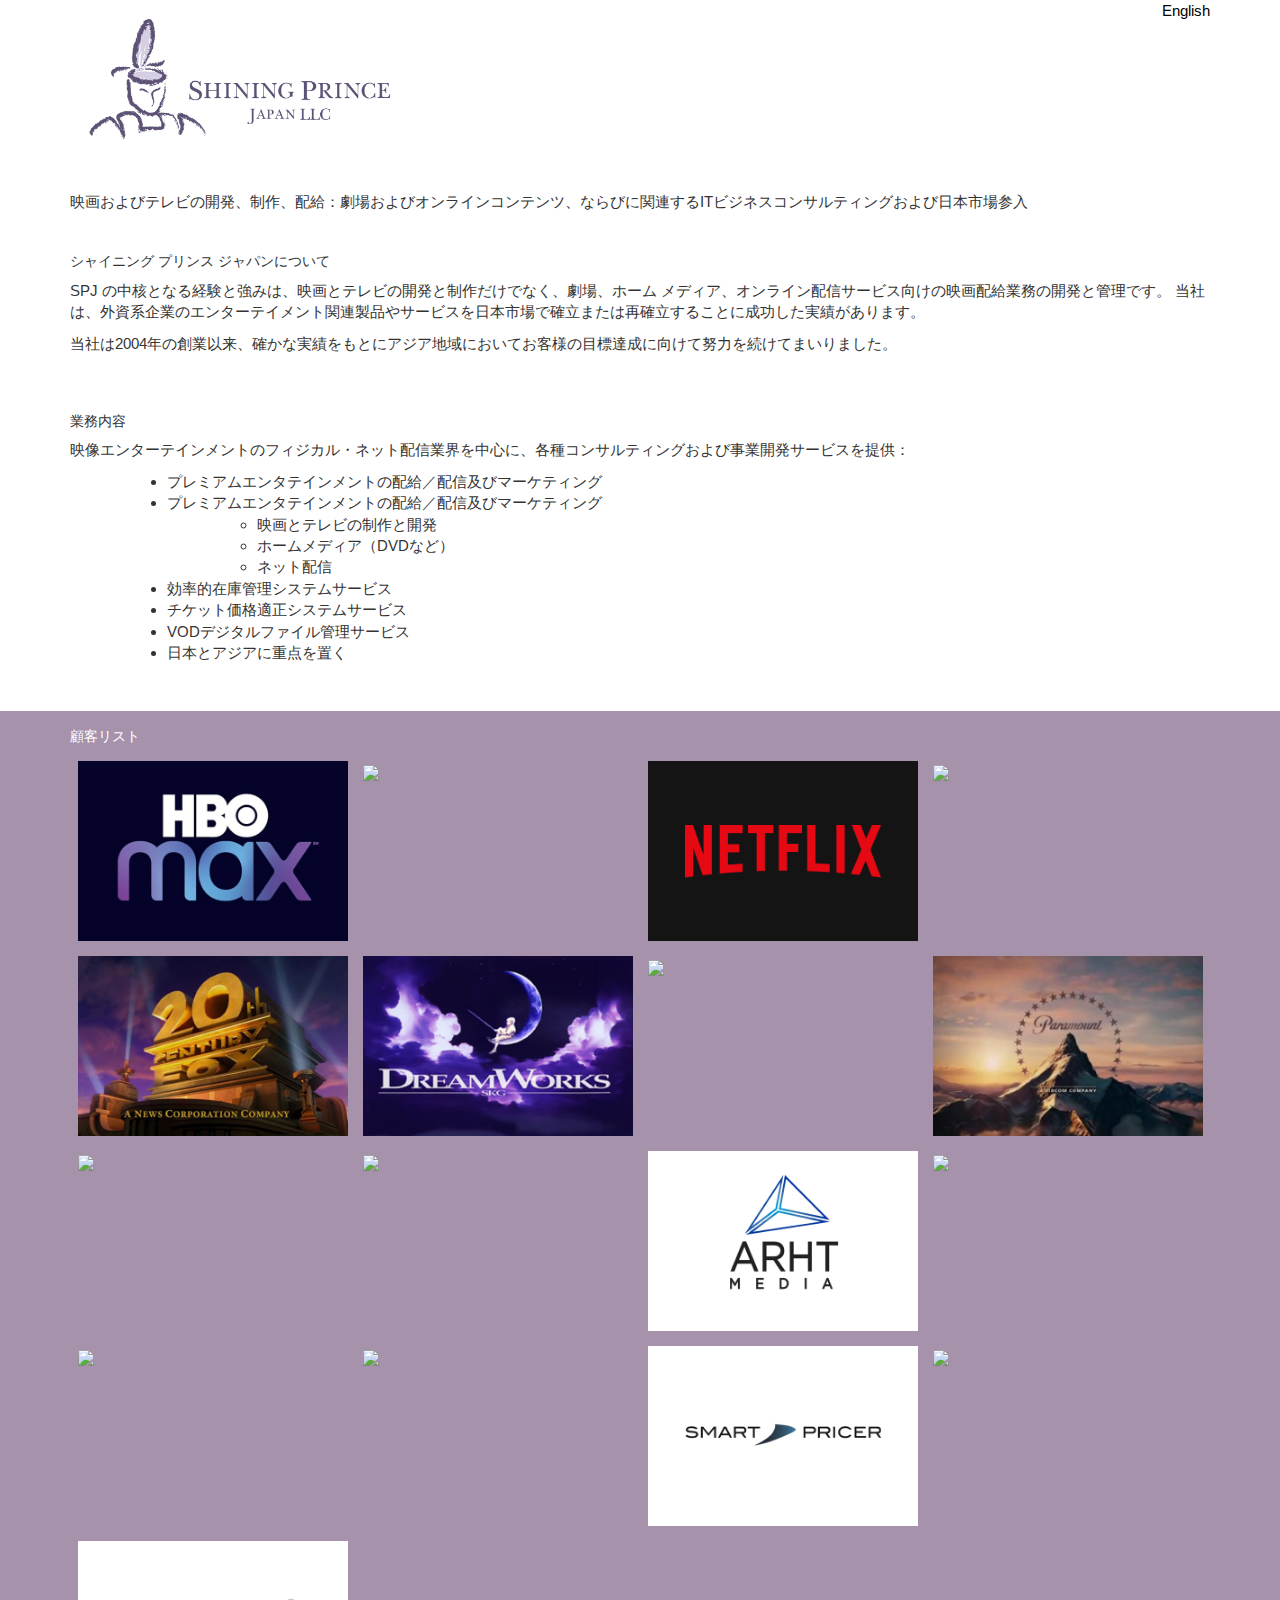
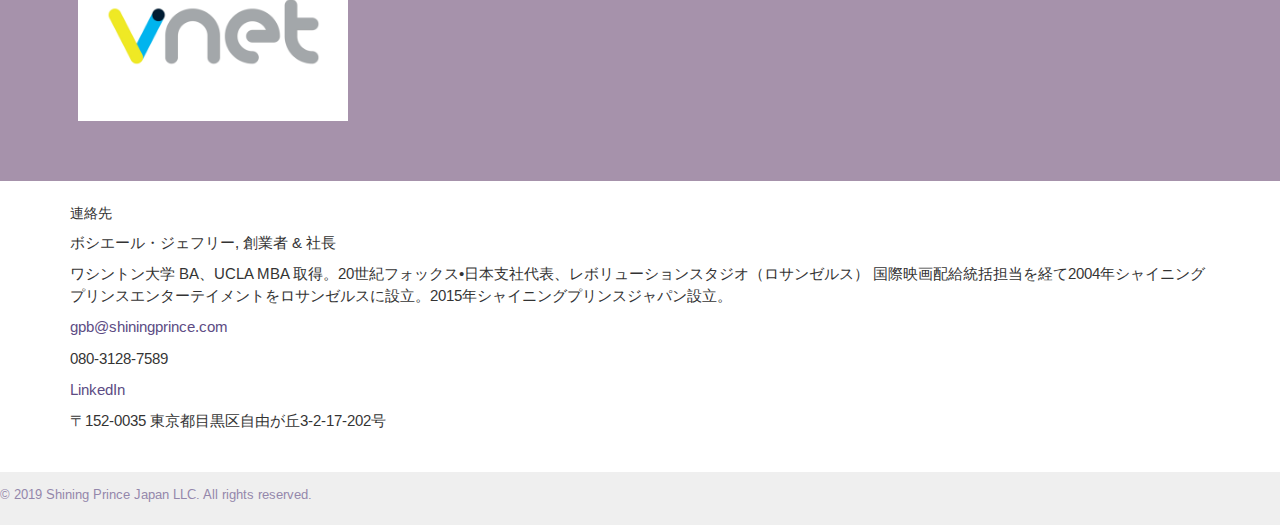
==== index.html @ ab5e5fb2 "Update index.html" ====
<!DOCTYPE html>
<html>
    <head>
        <meta charset="utf-8">
    <meta http-equiv="X-UA-Compatible" content="IE=edge">
    <meta name="viewport" content="width=device-width, initial-scale=1">
    <title>Shining Prince Japan LLC</title>
    <link rel="page icon" href="img/sp-pageIcon-light.png">

    <!-- Bootstrap CSS -->
    <link href="https://maxcdn.bootstrapcdn.com/bootstrap/3.3.6/css/bootstrap.min.css" rel="stylesheet" type="text/css" />

    <!-- Font Awesome -->
    <link rel="stylesheet" href="https://maxcdn.bootstrapcdn.com/font-awesome/4.4.0/css/font-awesome.min.css">

    <!-- Materialize CSS -->
    <link rel="stylesheet" href="https://cdnjs.cloudflare.com/ajax/libs/materialize/0.97.5/css/materialize.min.css">

    <!-- Materialize Icons -->
    <link href="https://fonts.googleapis.com/icon?family=Material+Icons" rel="stylesheet">

    <!-- CSS -->
    <link rel="stylesheet" type="text/css" href="css/main.css">
  </head>

  <body>
        <!-- Materialize Navigation Bar -->
        <nav id="navbar">
           <div class="nav-wrapper">
             <a href="#" class="brand-logo">
                <img class="mainLogo" src="img/logo-03.png">
<!--                 <div id="title-div">
                    <h1 class="navbar-title">Shining Prince</h1>
                    <h2 class="navbar-subtitle">Japan LLC</h2>
                    <h2 class="navbar-subtitle">シャイニング プリンス ジャパン</h2>
                </div> -->
            </a>
            <p class="language"><a class="langLink" href="en.html">English</a></p>
           </div>
        </nav>

         <div class="container" id="about">
            <br />
            <p>映画およびテレビの開発、制作、配給：劇場およびオンラインコンテンツ、ならびに関連するITビジネスコンサルティングおよび日本市場参入</p>
            <br />
            <div id="company-about">    
                <h5>シャイニング プリンス ジャパンについて</h5>
                <p>SPJ の中核となる経験と強みは、映画とテレビの開発と制作だけでなく、劇場、ホーム メディア、オンライン配信サービス向けの映画配給業務の開発と管理です。 当社は、外資系企業のエンターテイメント関連製品やサービスを日本市場で確立または再確立することに成功した実績があります。</p>
                <p>当社は2004年の創業以来、確かな実績をもとにアジア地域においてお客様の目標達成に向けて努力を続けてまいりました。</p>
            </div>
            <div id="capabilities">
                <h5>業務内容</h5>

                <p>映像エンターテインメントのフィジカル・ネット配信業界を中心に、各種コンサルティングおよび事業開発サービスを提供：</p>
                <ul id="list">
			<li>プレミアムエンタテインメントの配給／配信及びマーケティング</li>
                    <li>プレミアムエンタテインメントの配給／配信及びマーケティング</li>
                    <ul id="inner-list">
                        <li>映画とテレビの制作と開発</li>
                        <li>ホームメディア（DVDなど）</li>
                        <li>ネット配信</li>
                    </ul>   
                    <li>効率的在庫管理システムサービス</li>
                    <li>チケット価格適正システムサービス</li>
                    <li>VODデジタルファイル管理サービス</li>
                    <li>日本とアジアに重点を置く</li>
                </ul>
            </div>

        </div>
             
             <div class="bg">
                 <div class="container" id="clients">
                    <h5>顧客リスト</h5>
                     <div class="flex-container">
			<div class="cell">
			    <img class="flex-item" src="./img/clients/HBO_Max.png">
			</div>
			<div class="cell">
			    <img class="flex-item" src="./img/clients/hulu.png">
			</div>
			<div class="cell">
			    <img class="flex-item" src="./img/clients/Netflix.png">
			</div>
			<div class="cell">
			    <img class="flex-item" src="./img/clients/IMAX.png">
			</div>
			<div class="cell">
			    <img class="flex-item" src="./img/clients/20th Century.png">
			</div>
			 <div class="cell">
			    <img class="flex-item" src="./img/clients/DW SKG.png">
			</div>
			 <div class="cell">
			    <img class="flex-item" src="./img/clients/Asmik.png">
			</div>
			 <div class="cell">
			    <img class="flex-item" src="./img/clients/Paramount.png">
			</div>
			<div class="cell">
			    <img class="flex-item" src="./img/clients/Tokyo Intl Film Fest.png">
			</div>
			<div class="cell">
			    <img class="flex-item" src="./img/clients/DW Home Ent.png">
			</div>
			<div class="cell">
			    <img class="flex-item" src="./img/clients/ARHTMedia.png">
			</div>
			<div class="cell">
			    <img class="flex-item" src="./img/clients/DBox.png">
			</div>
			<div class="cell">
			    <img class="flex-item" src="./img/clients/Laika.png">
			</div>
			<div class="cell">
			    <img class="flex-item" src="./img/clients/Tokyu Rec.png">
			</div>
			<div class="cell">
			    <img class="flex-item" src="./img/clients/SmartPricer.png">
			</div>	
			<div class="cell">
			    <img class="flex-item" src="./img/clients/rentrak.jpeg">
			</div>
			<div class="cell">
			    <img class="flex-item" src="./img/clients/vnet.png">
			</div>
                    </div>
                 </div>
             </div>

        <!-- Contact -->
        <div class="container" id="contact">
            <h5 class="contactHead">連絡先</h5>
            <p>ボシエール・ジェフリー, 創業者 & 社長</p>
            <p>ワシントン大学 BA、UCLA MBA 取得。20世紀フォックス•日本支社代表、レボリューションスタジオ（ロサンゼルス） 国際映画配給統括担当を経て2004年シャイニングプリンスエンターテイメントをロサンゼルスに設立。2015年シャイニングプリンスジャパン設立。</p>



            <div id="contact-info">
                <div>
                    <a class="us-icon-link" href="mailto:gpb@shiningprince.com">
                        <p class="us-contact-info">gpb@shiningprince.com</p>
                    </a>
                </div>
                <div>
                    <p class="us-contact-info">080-3128-7589</p>
                </div>
                <div>
                    <a class="us-icon-link" target="_blank" href="https://www.linkedin.com/in/gbossiere">
                        <p class="us-contact-info">LinkedIn</p>
                    </a>
                </div>
                <div>
                    <p class="us-contact-info">〒152-0035 東京都目黒区自由が丘3-2-17-202号</p>
                </div>
            </div>
         </div>
  </body>


    <!-- Materialize Footer Bar -->
    <footer>
        <p class="center-align footer-text">© 2019 Shining Prince Japan LLC. All rights reserved.</p>
  </footer>
</html>
---- css/main.css ----
@import url(https://fonts.googleapis.com/css?family=PT+Serif);
@import url(https://fonts.googleapis.com/css?family=Lato);
@import url(https://fonts.googleapis.com/css?family=Arimo);

.active {
	background-color: #cac3d5 !important;
}

body {
	font-family: 'Arimo', Helvetica Neue, Helvetica, sans-serif;
	font-size: 15px;
}

#contact {
	margin-top: 1em;
	margin-bottom: 2em;
}

#company-about {
	padding-bottom: 40px;
}

a {
	color: #5d4c84;
}

a:hover, a:link {
	text-decoration: none;
}

.langLink:hover {
	border-radius: 10%;
}

.language {
	position: absolute;
	right: 70px;
}

.language, .langLink {
	color: black;
}

#nav-mobile {
	margin-right: 50px;
}

#navbar {
	background-color: white;
}

.footer-text {
	color: #9487ab;
}

footer {
	background-color: #efefef !important;
	padding: 1em 0;
	font-size: 0.85em;
}

.flex-container {
	display: -webkit-flex;
	display: flex;
	flex-flow: row wrap;
}
.flex-item {
	max-width: 100%;
}
.cell {
	width: calc(50% - 1em);
	margin: 0.5em;
}
.cell .img {
	display: block;
}
.bg {
	background-color: #A692AB;
	min-width: 100%;
	padding-bottom: 3em !important;
}

#clients {
	color: white;
	padding-top: 0.5em;
	margin-bottom: 0.50em;
}

.mainLogo {
	position: absolute;
	width: 300px;
	left: -150px;
}
#navbar {
	height: 130px;
}
.navbar-title {
	font-size: 30px;
	margin-bottom: 0;	
}
.navbar-subtitle {
	font-size: 22px;
	margin-top: 0;
}

#title-div {
	font-family: 'PT Serif', Helvetica Neue, Helvetica, serif;
	text-align: center;
	position: absolute;
	width: 250px;
	top: 24px;
	left: -80px;
	font-variant: small-caps;
	color: #5E5274;
}

ul li {
	list-style-type: disc;
}
#list {
	padding-bottom: 0.5em;
	list-style-type: disc;
	margin-left: 5%;
}

#inner-list li {
	list-style-type: circle;
	margin-left: 5%;
}

#about {
	margin-top: 1em;
	margin-bottom: 2em;
}

@media screen and (min-width: 600px) {
	.cell {
		width: calc(33.33333% - 1em);
	}
}

@media screen and (min-width: 1000px) {
	.cell {
		width: calc(25% - 1em);
	}
	.mainLogo {
		width: 400px;
		top: -20px;
		left: 50px;
	}
	#navbar {
		height: 155px;
	}
	.navbar-subtitle {
		font-size: 28px;
	}

	.navbar-title {
		font-size: 40px;
	}
	#title-div {
		left: 160px;
	}
}

@media screen and (min-width: 1500px) {
	.cell {
		width: calc(20% - 1em);
	}
}
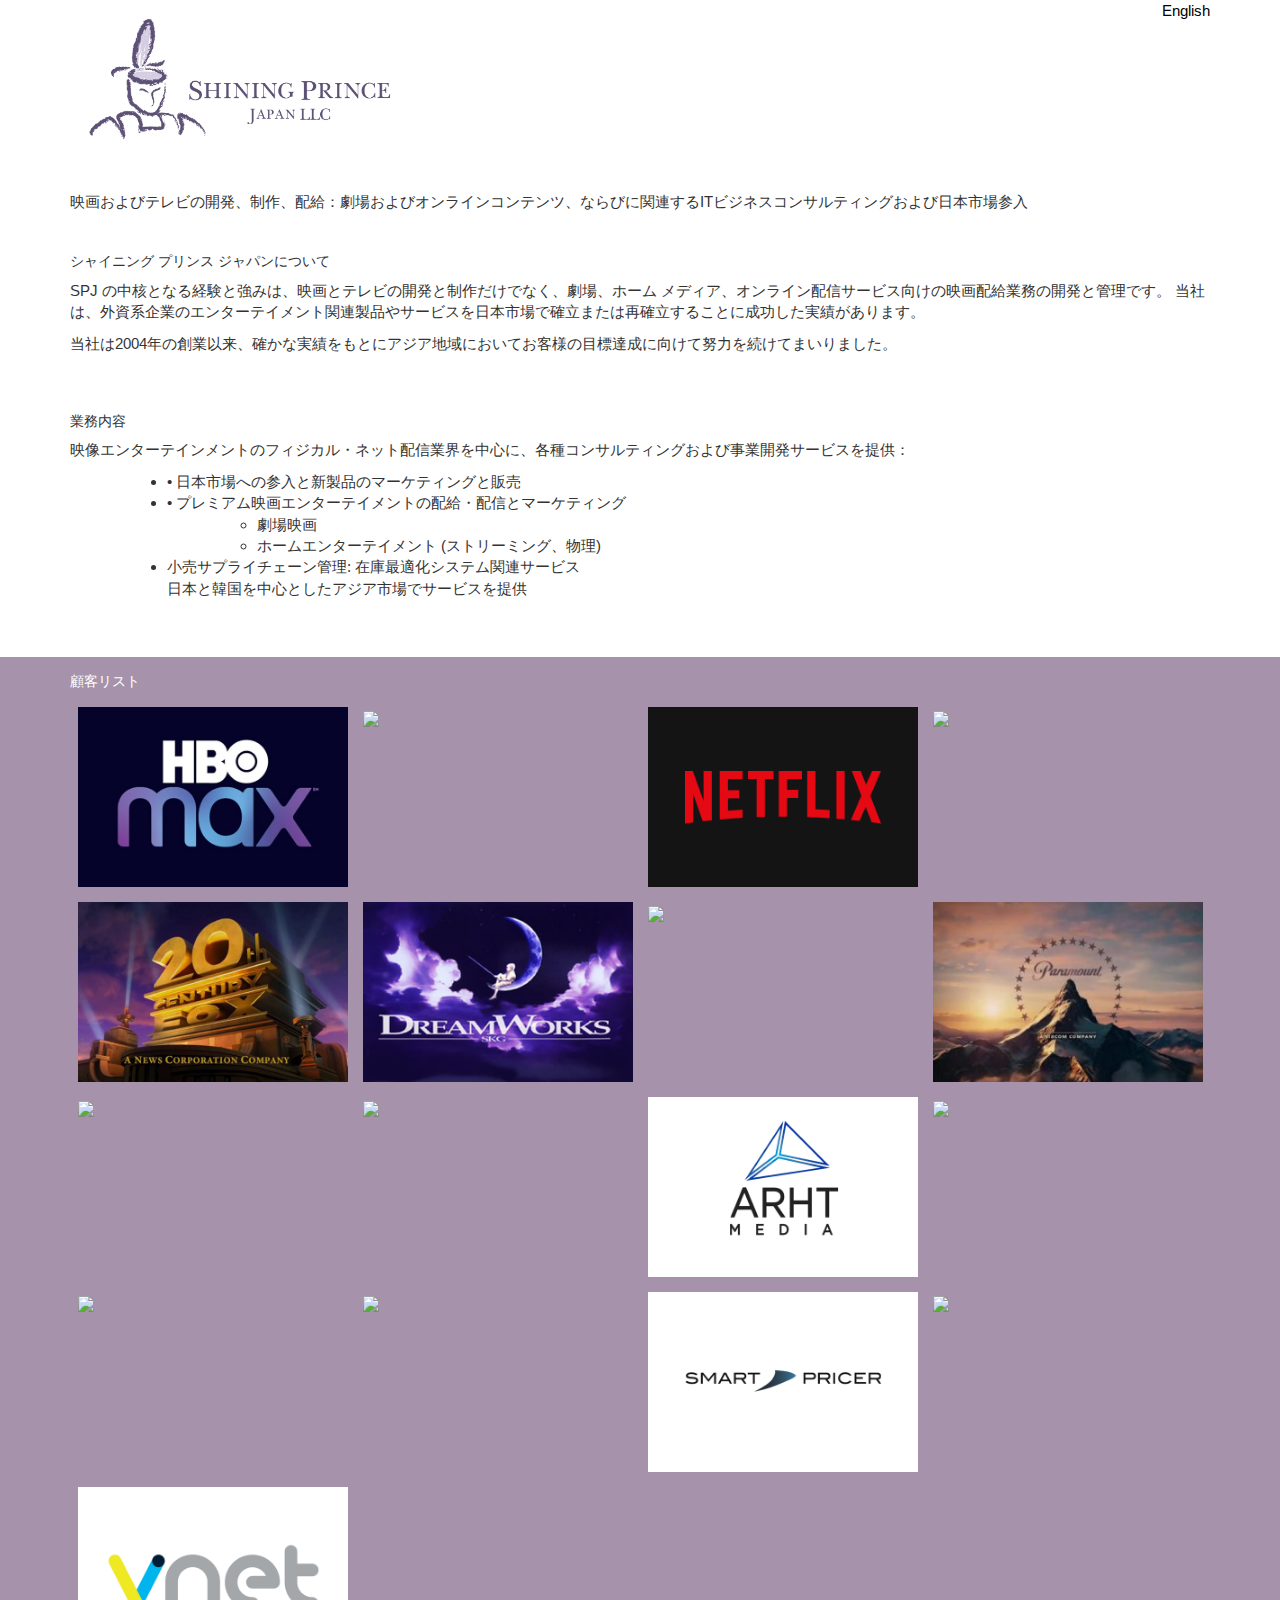
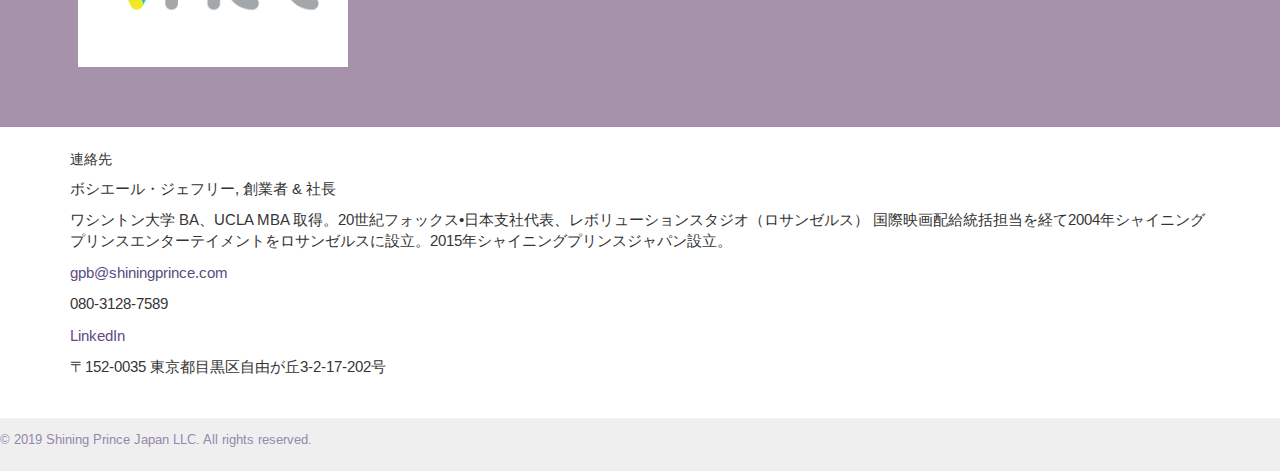
==== commit c9129110: "Update index.html" ====
--- a/index.html
+++ b/index.html
@@ -53,17 +53,15 @@
 
                 <p>映像エンターテインメントのフィジカル・ネット配信業界を中心に、各種コンサルティングおよび事業開発サービスを提供：</p>
                 <ul id="list">
-			<li>プレミアムエンタテインメントの配給／配信及びマーケティング</li>
-                    <li>プレミアムエンタテインメントの配給／配信及びマーケティング</li>
+			<li>•	日本市場への参入と新製品のマーケティングと販売</li>
+                    <li>•	プレミアム映画エンターテイメントの配給・配信とマーケティング</li>
                     <ul id="inner-list">
-                        <li>映画とテレビの制作と開発</li>
-                        <li>ホームメディア（DVDなど）</li>
-                        <li>ネット配信</li>
+                        <li>劇場映画</li>
+                        <li>ホームエンターテイメント (ストリーミング、物理)</li>
                     </ul>   
-                    <li>効率的在庫管理システムサービス</li>
-                    <li>チケット価格適正システムサービス</li>
-                    <li>VODデジタルファイル管理サービス</li>
-                    <li>日本とアジアに重点を置く</li>
+                    <li>小売サプライチェーン管理: 在庫最適化システム関連サービス</li>
+			
+                <p>日本と韓国を中心としたアジア市場でサービスを提供</p>                    
                 </ul>
             </div>
 
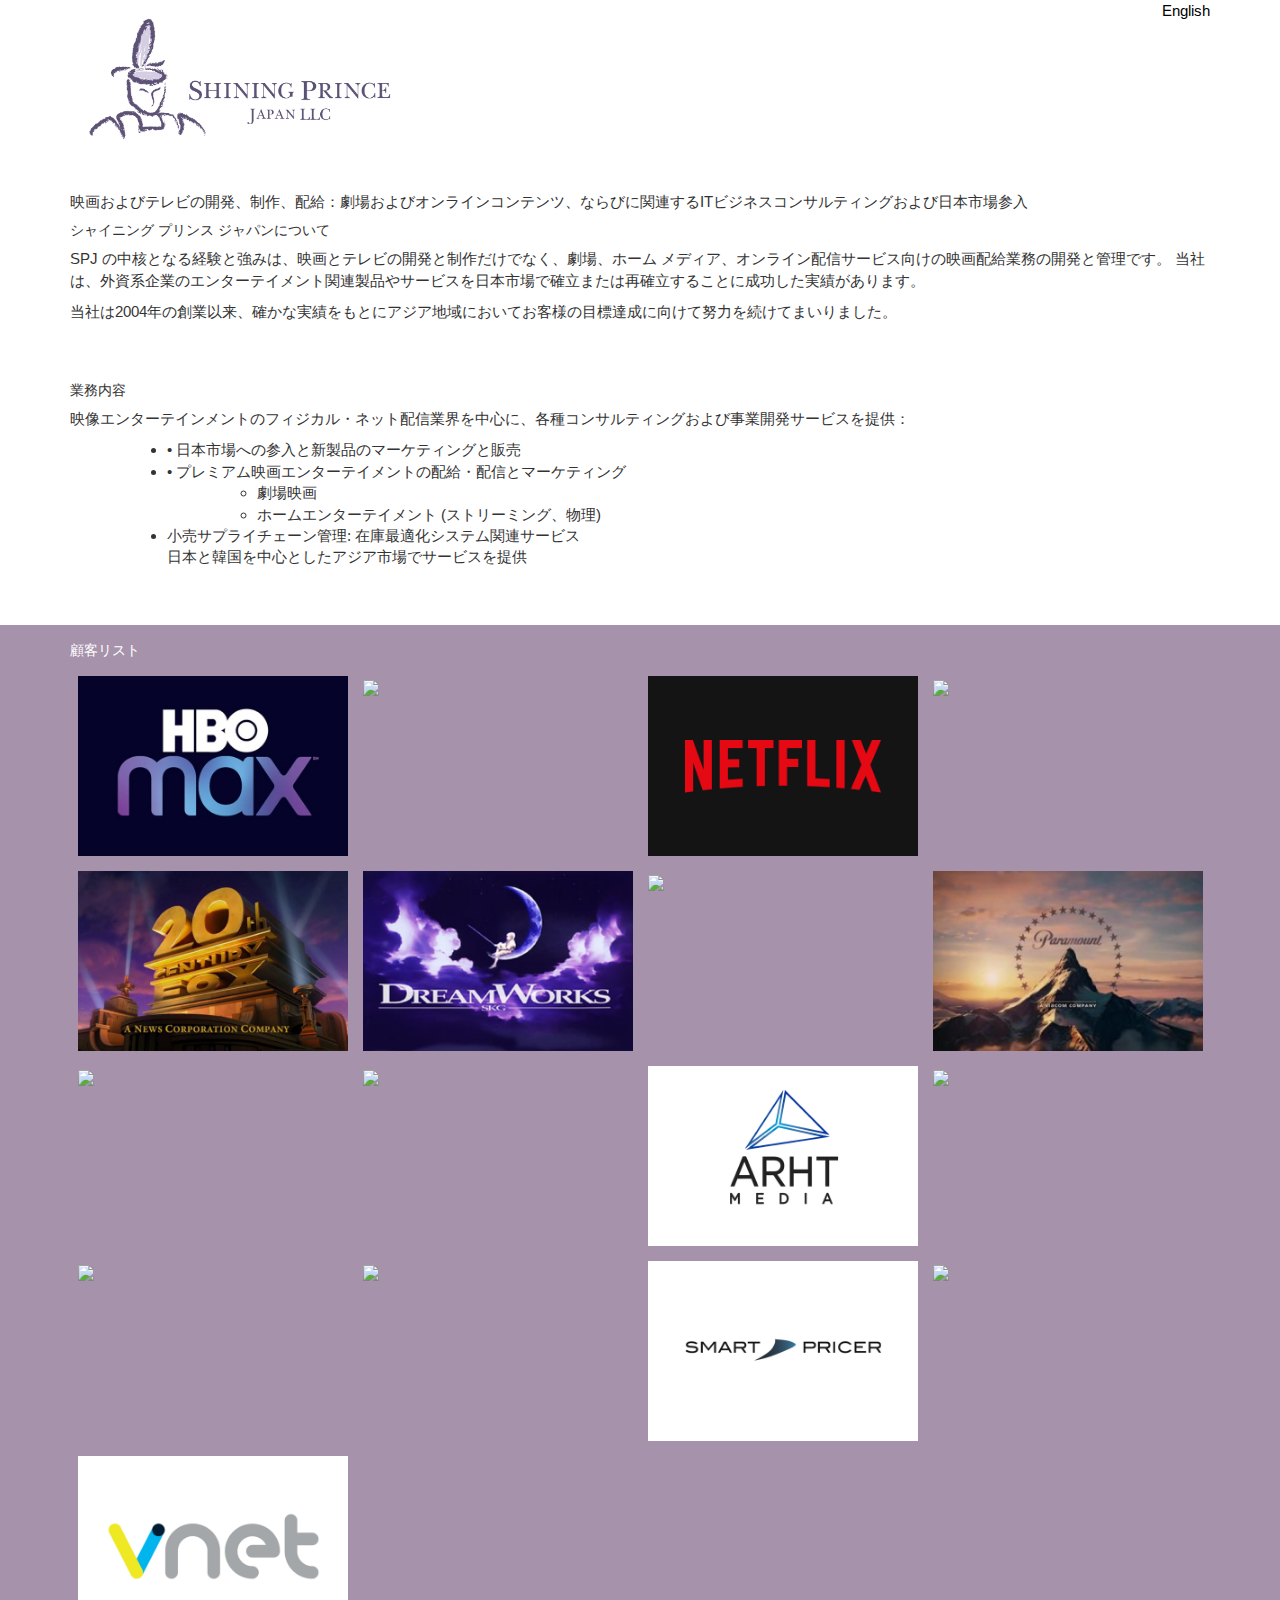
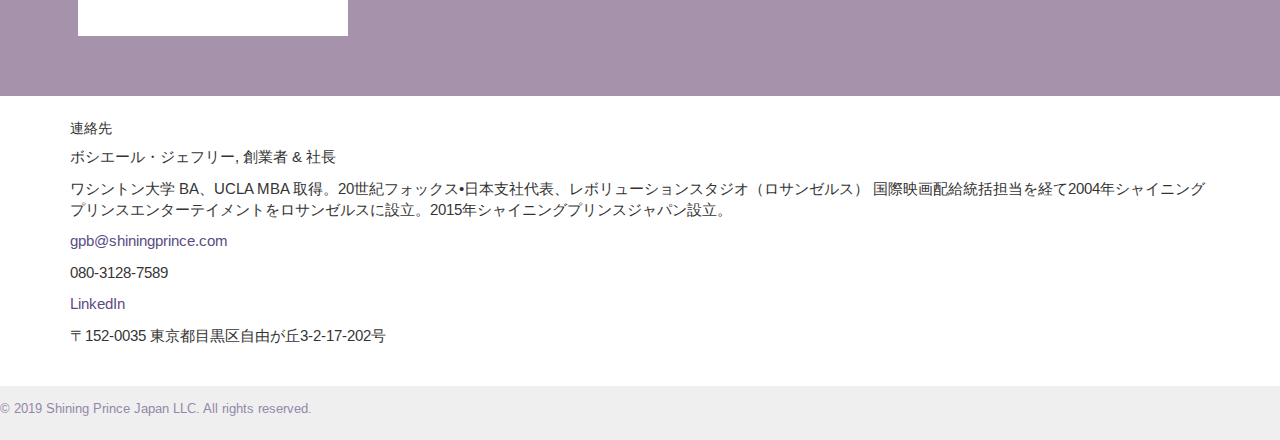
==== commit 07405464: "Update index.html" ====
--- a/index.html
+++ b/index.html
@@ -42,7 +42,6 @@
          <div class="container" id="about">
             <br />
             <p>映画およびテレビの開発、制作、配給：劇場およびオンラインコンテンツ、ならびに関連するITビジネスコンサルティングおよび日本市場参入</p>
-            <br />
             <div id="company-about">    
                 <h5>シャイニング プリンス ジャパンについて</h5>
                 <p>SPJ の中核となる経験と強みは、映画とテレビの開発と制作だけでなく、劇場、ホーム メディア、オンライン配信サービス向けの映画配給業務の開発と管理です。 当社は、外資系企業のエンターテイメント関連製品やサービスを日本市場で確立または再確立することに成功した実績があります。</p>
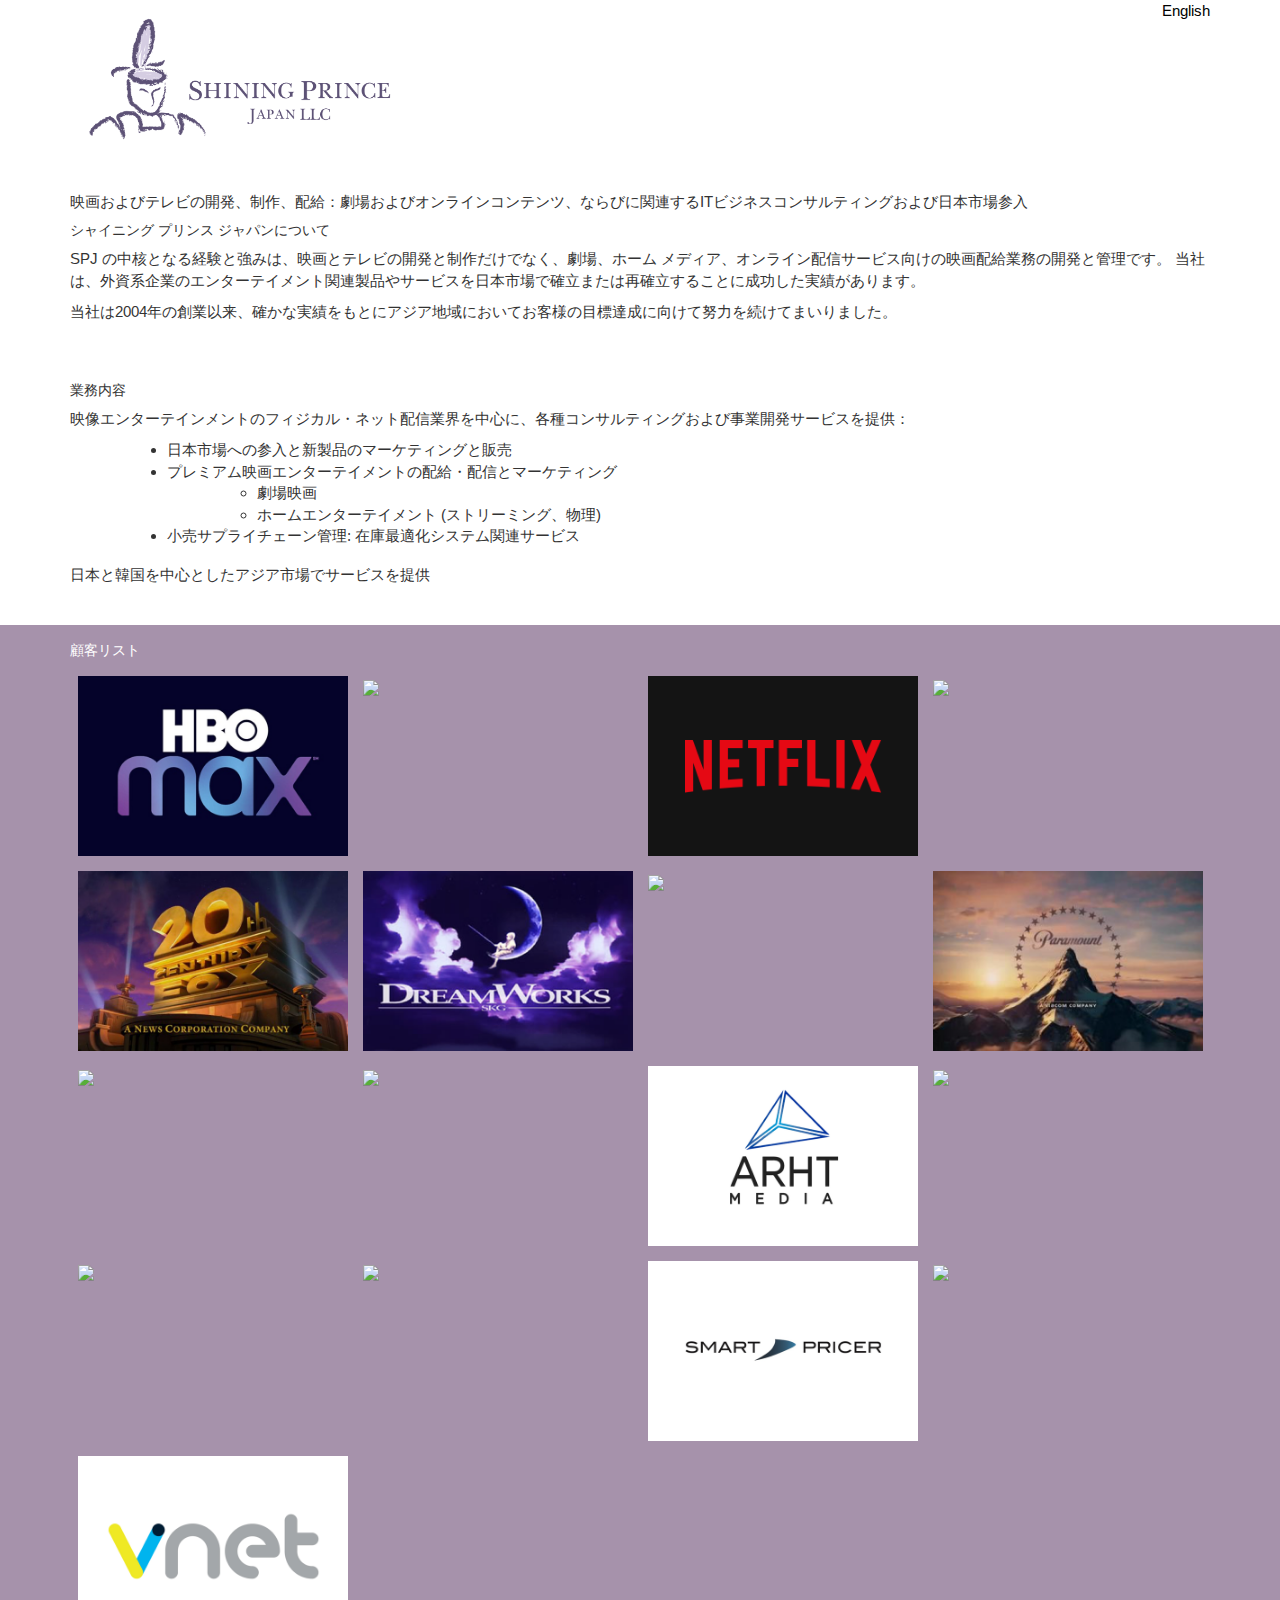
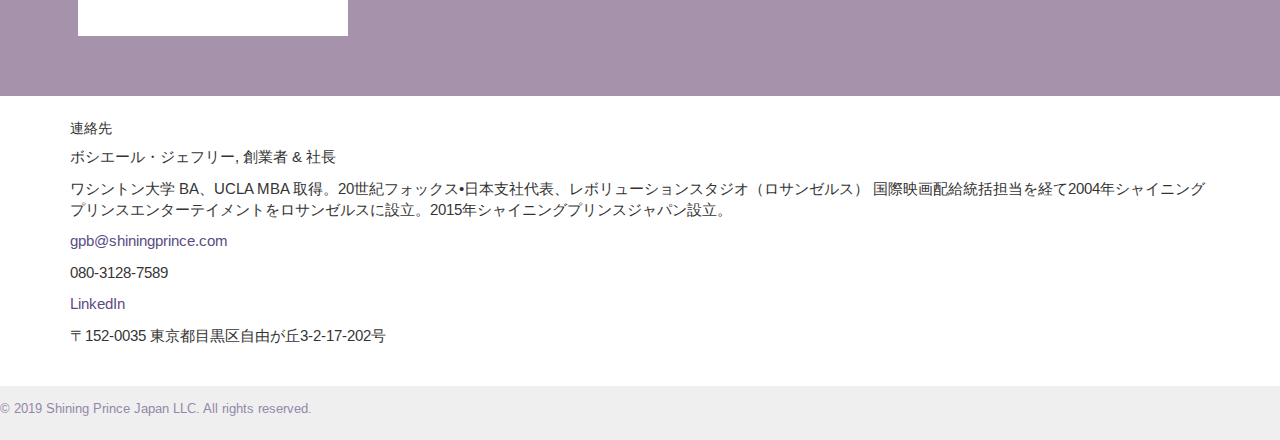
==== commit 2a66d36d: "Update index.html" ====
--- a/index.html
+++ b/index.html
@@ -52,16 +52,17 @@
 
                 <p>映像エンターテインメントのフィジカル・ネット配信業界を中心に、各種コンサルティングおよび事業開発サービスを提供：</p>
                 <ul id="list">
-			<li>•	日本市場への参入と新製品のマーケティングと販売</li>
-                    <li>•	プレミアム映画エンターテイメントの配給・配信とマーケティング</li>
+			<li>日本市場への参入と新製品のマーケティングと販売</li>
+                    <li>プレミアム映画エンターテイメントの配給・配信とマーケティング</li>
                     <ul id="inner-list">
                         <li>劇場映画</li>
                         <li>ホームエンターテイメント (ストリーミング、物理)</li>
                     </ul>   
                     <li>小売サプライチェーン管理: 在庫最適化システム関連サービス</li>
 			
-                <p>日本と韓国を中心としたアジア市場でサービスを提供</p>                    
+                                
                 </ul>
+		<p>日本と韓国を中心としたアジア市場でサービスを提供</p>    
             </div>
 
         </div>
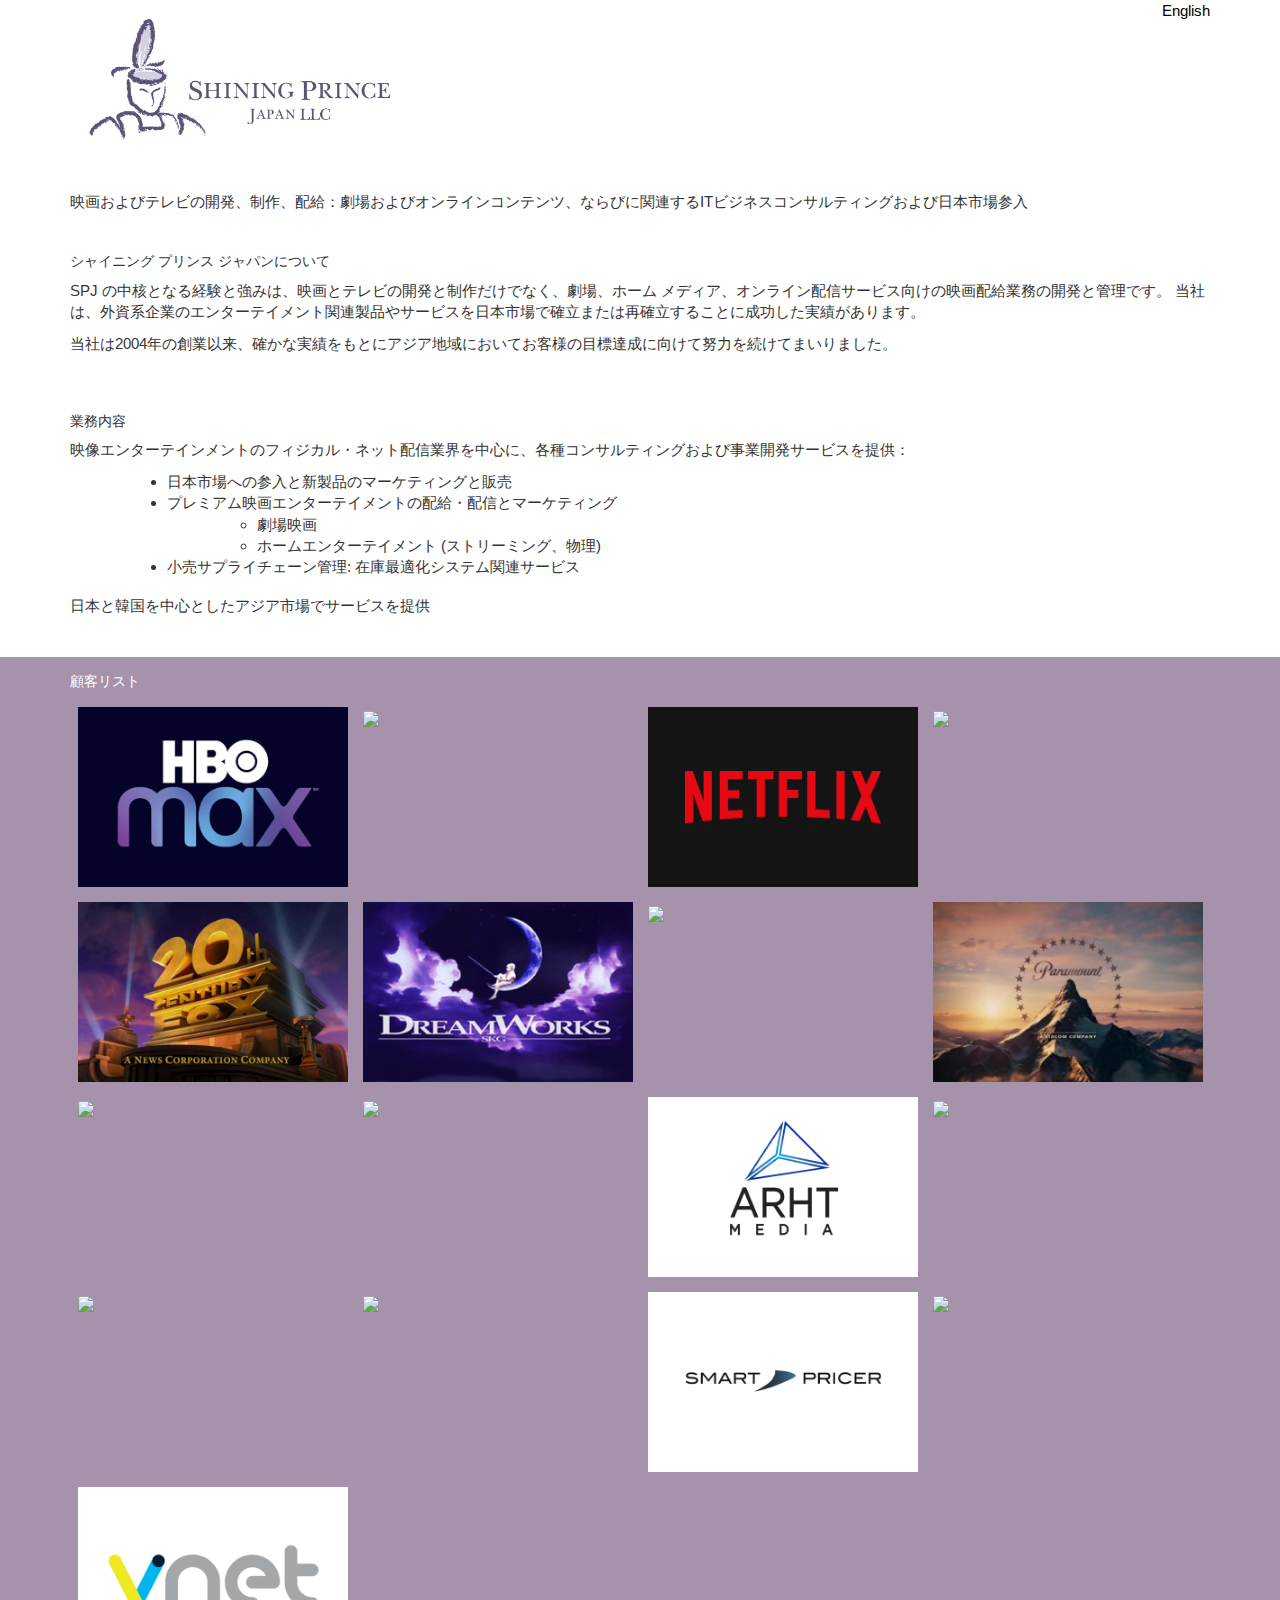
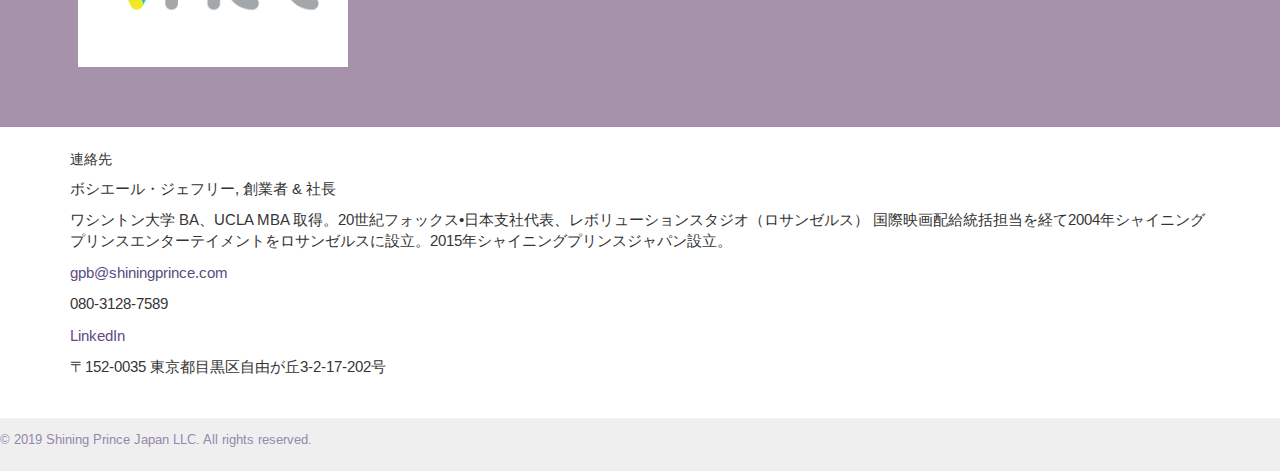
==== commit 64d2c96f: "Update index.html" ====
--- a/index.html
+++ b/index.html
@@ -42,7 +42,8 @@
          <div class="container" id="about">
             <br />
             <p>映画およびテレビの開発、制作、配給：劇場およびオンラインコンテンツ、ならびに関連するITビジネスコンサルティングおよび日本市場参入</p>
-            <div id="company-about">    
+            <div id="company-about">   
+		<br />
                 <h5>シャイニング プリンス ジャパンについて</h5>
                 <p>SPJ の中核となる経験と強みは、映画とテレビの開発と制作だけでなく、劇場、ホーム メディア、オンライン配信サービス向けの映画配給業務の開発と管理です。 当社は、外資系企業のエンターテイメント関連製品やサービスを日本市場で確立または再確立することに成功した実績があります。</p>
                 <p>当社は2004年の創業以来、確かな実績をもとにアジア地域においてお客様の目標達成に向けて努力を続けてまいりました。</p>
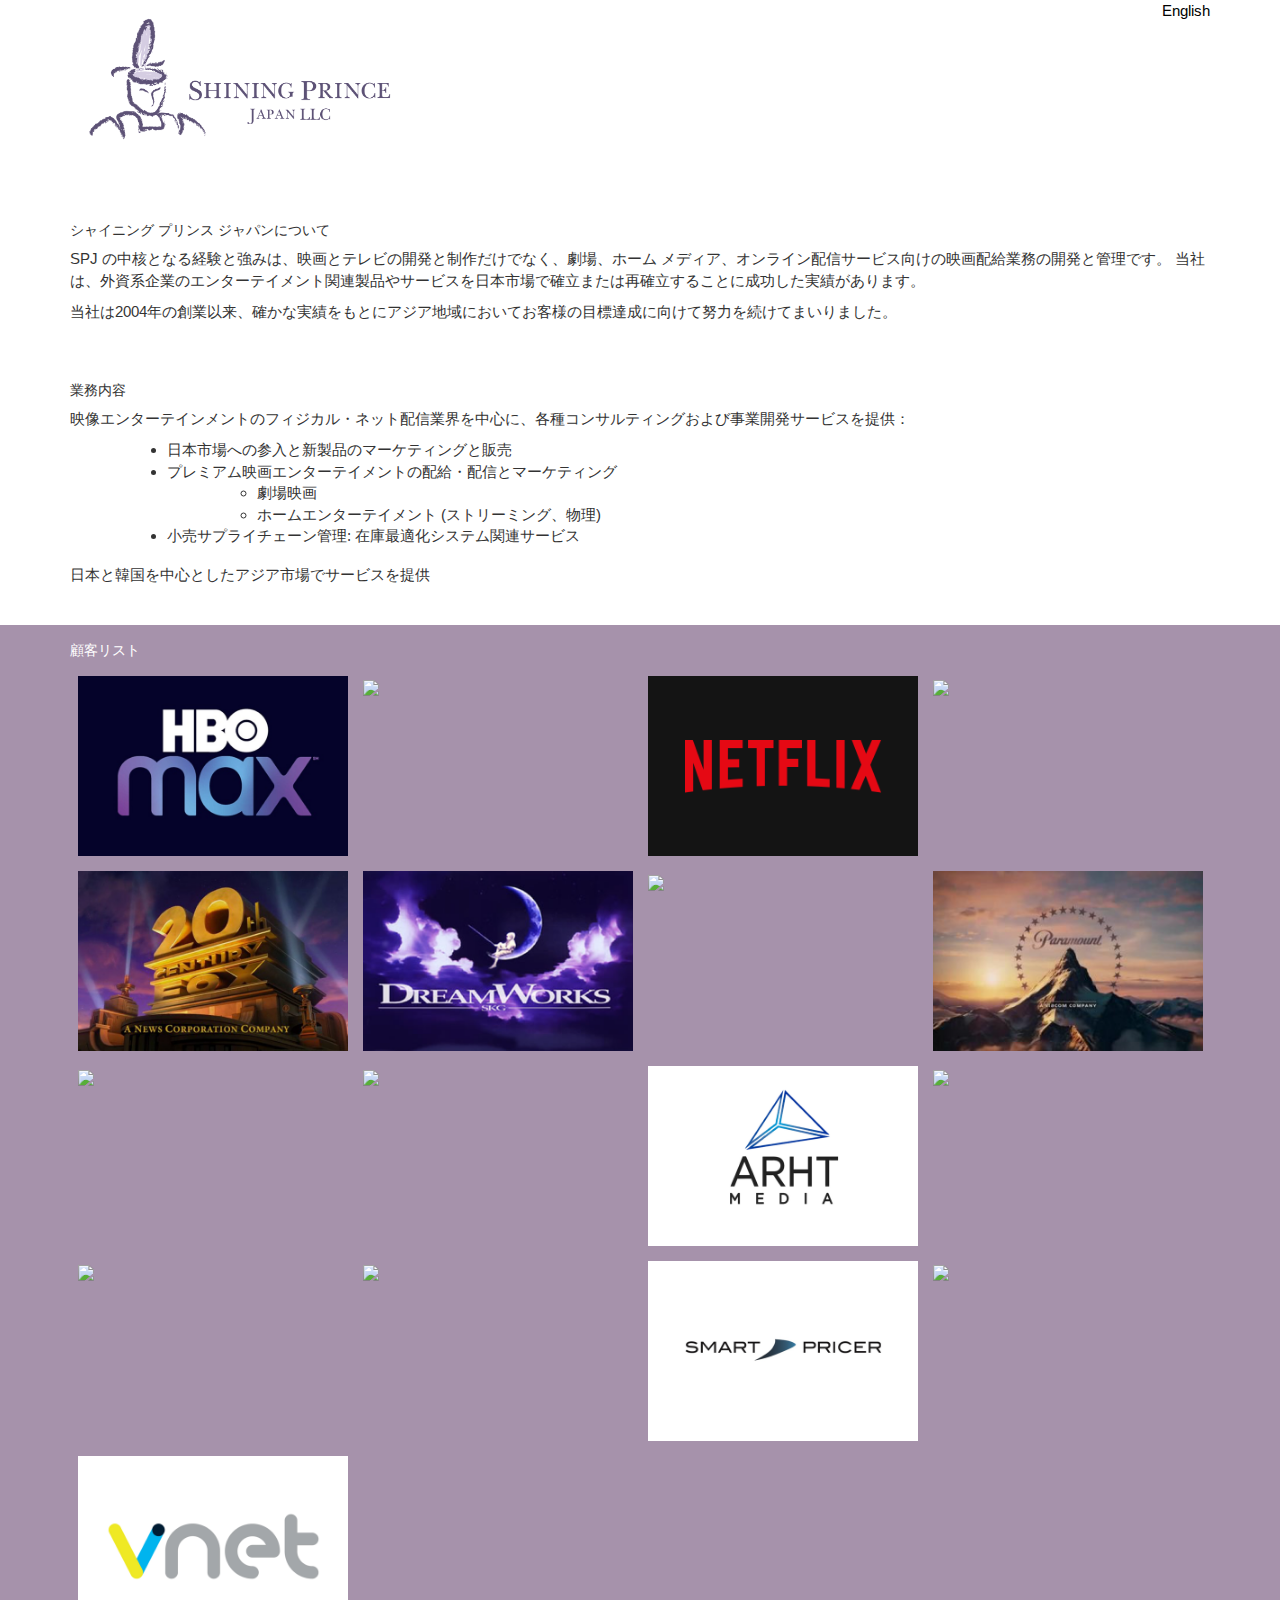
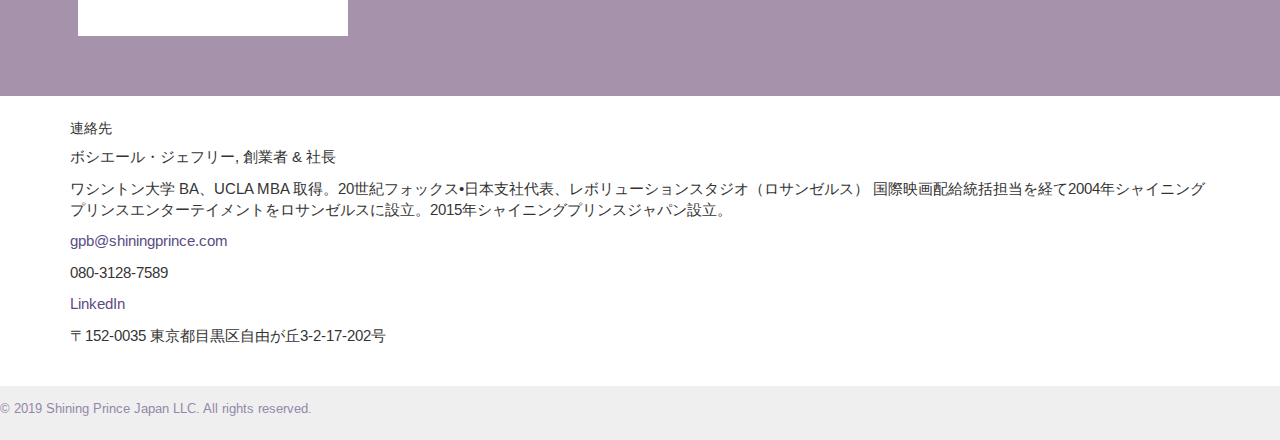
==== commit 8e4454da: "Update index.html" ====
--- a/index.html
+++ b/index.html
@@ -41,8 +41,7 @@
 
          <div class="container" id="about">
             <br />
-            <p>映画およびテレビの開発、制作、配給：劇場およびオンラインコンテンツ、ならびに関連するITビジネスコンサルティングおよび日本市場参入</p>
-            <div id="company-about">   
+                      <div id="company-about">   
 		<br />
                 <h5>シャイニング プリンス ジャパンについて</h5>
                 <p>SPJ の中核となる経験と強みは、映画とテレビの開発と制作だけでなく、劇場、ホーム メディア、オンライン配信サービス向けの映画配給業務の開発と管理です。 当社は、外資系企業のエンターテイメント関連製品やサービスを日本市場で確立または再確立することに成功した実績があります。</p>
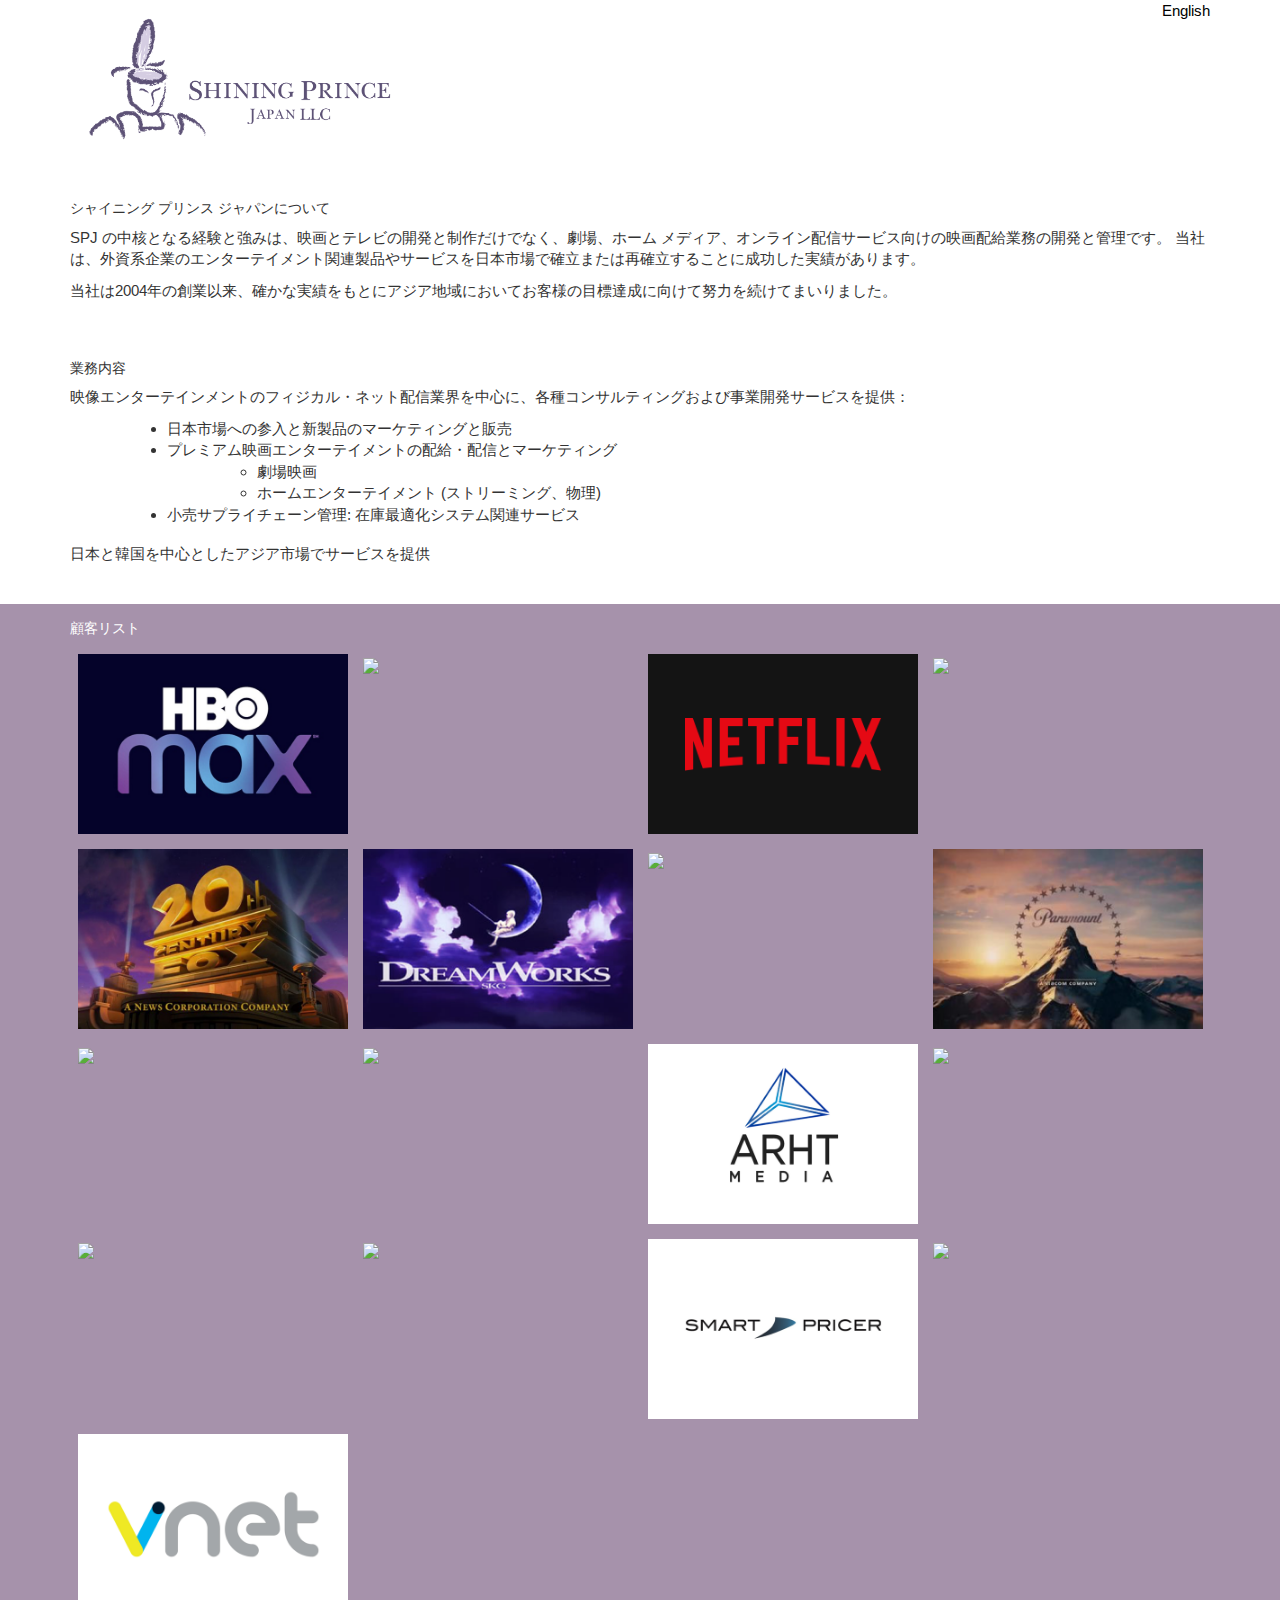
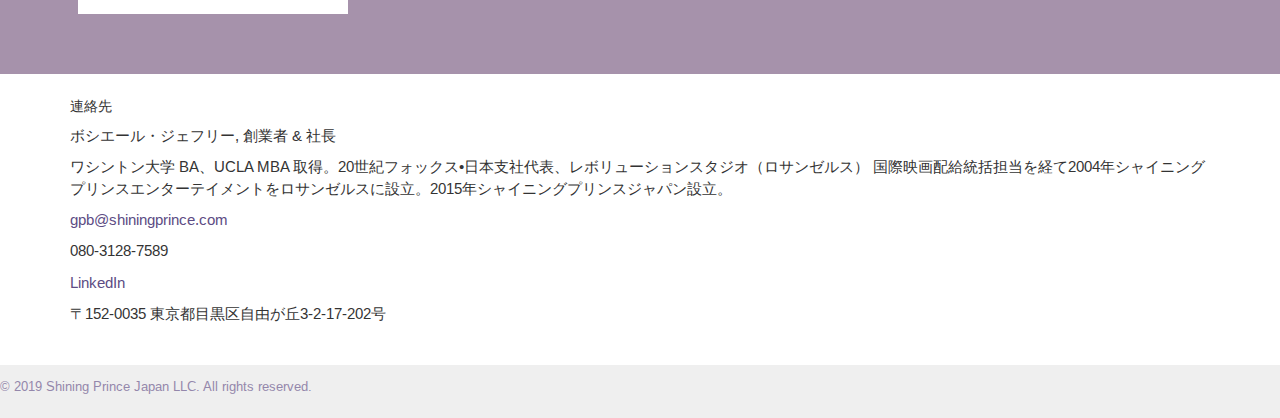
==== commit dbb22a6a: "Update index.html" ====
--- a/index.html
+++ b/index.html
@@ -42,7 +42,7 @@
          <div class="container" id="about">
             <br />
                       <div id="company-about">   
-		<br />
+
                 <h5>シャイニング プリンス ジャパンについて</h5>
                 <p>SPJ の中核となる経験と強みは、映画とテレビの開発と制作だけでなく、劇場、ホーム メディア、オンライン配信サービス向けの映画配給業務の開発と管理です。 当社は、外資系企業のエンターテイメント関連製品やサービスを日本市場で確立または再確立することに成功した実績があります。</p>
                 <p>当社は2004年の創業以来、確かな実績をもとにアジア地域においてお客様の目標達成に向けて努力を続けてまいりました。</p>
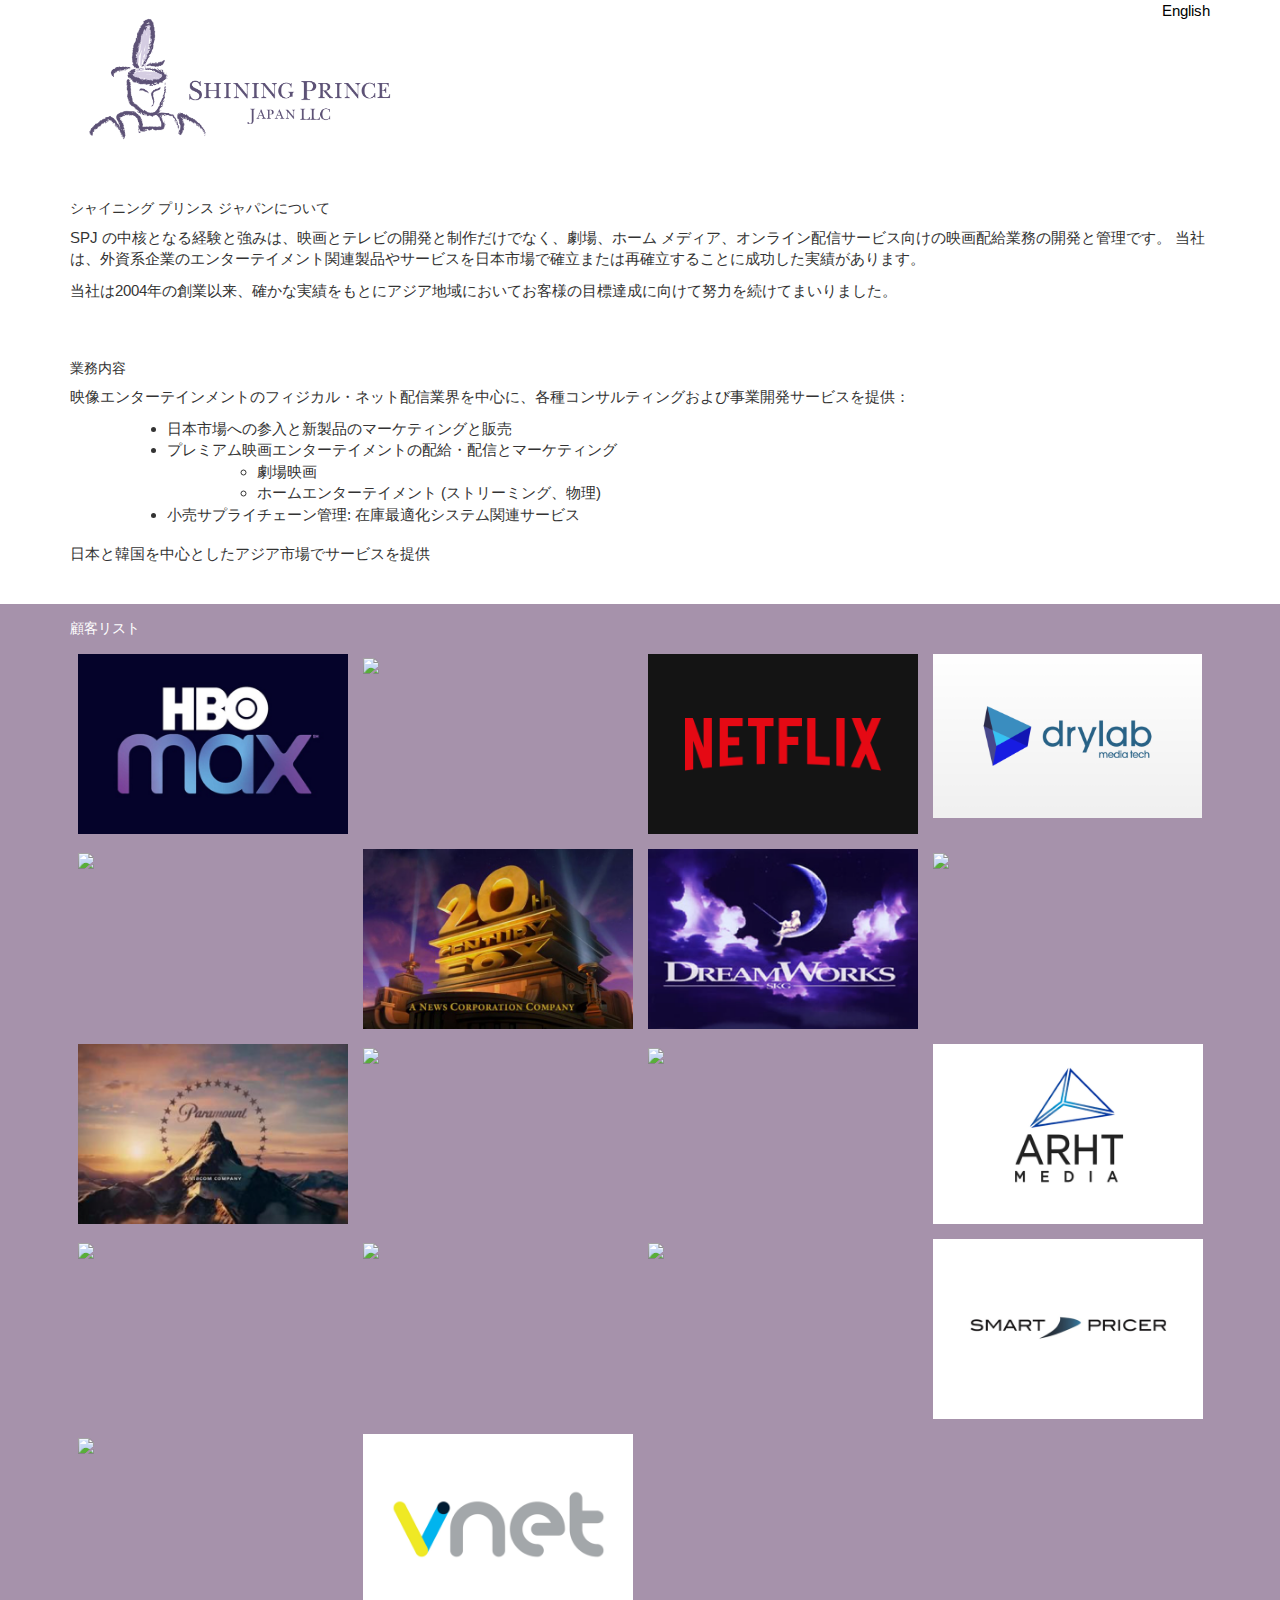
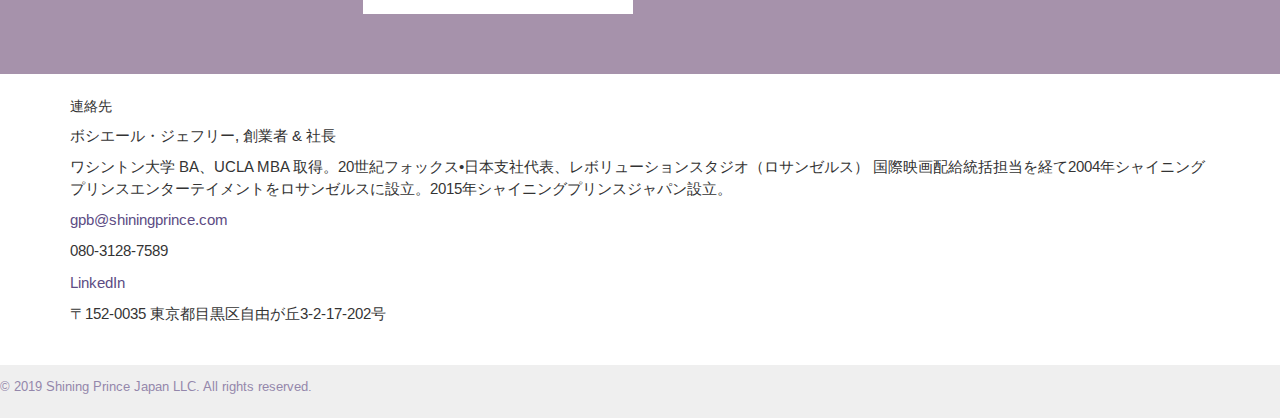
==== commit 4f4c7445: "Update index.html" ====
--- a/index.html
+++ b/index.html
@@ -80,6 +80,9 @@
 			<div class="cell">
 			    <img class="flex-item" src="./img/clients/Netflix.png">
 			</div>
+			     <div class="cell">
+			    <img class="flex-item" src="./img/clients/Drylab-logo.png">
+			</div>
 			<div class="cell">
 			    <img class="flex-item" src="./img/clients/IMAX.png">
 			</div>
